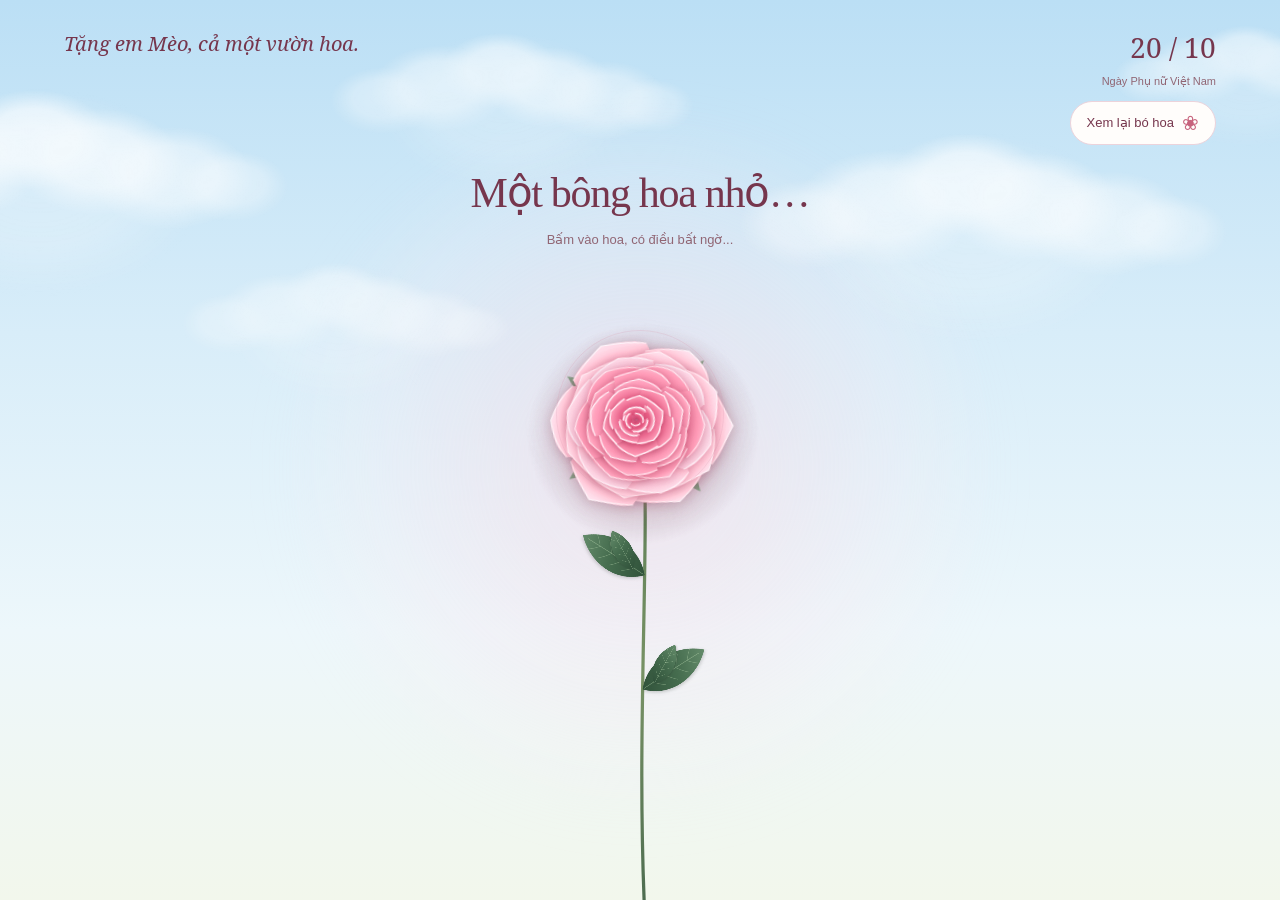
==== garden.html @ d2b1cdf8 "first commit" ====
<!DOCTYPE html>
<html lang="vi">

<head>
  <meta charset="UTF-8">
  <meta name="viewport" content="width=device-width, initial-scale=1.0">
  <meta name="theme-color" content="#bbdff5">
  <meta name="description" content="Chạm một bông hoa, đánh thức cả khu vườn và nhận một lời chúc dịu dàng ngày 20/10.">
  <title>Gửi tặng em Mèo · 20/10</title>
  <link rel="preload" href="./assets/fonts/noto-serif-regular.woff2" as="font" type="font/woff2" crossorigin>
  <link rel="preload" href="./assets/fonts/noto-sans-regular.woff2" as="font" type="font/woff2" crossorigin>
  <style>
    @font-face {
      font-family: "Noto Serif";
      src: url("./assets/fonts/noto-serif-regular.woff2") format("woff2");
      font-style: normal;
      font-weight: 400;
      font-display: swap;
    }

    @font-face {
      font-family: "Noto Serif";
      src: url("./assets/fonts/noto-serif-italic.woff2") format("woff2");
      font-style: italic;
      font-weight: 400;
      font-display: swap;
    }

    @font-face {
      font-family: "Noto Sans";
      src: url("./assets/fonts/noto-sans-regular.woff2") format("woff2");
      font-style: normal;
      font-weight: 400;
      font-display: swap;
    }

    :root {
      color-scheme: light;
      --sky: #bbdff5;
      --ink: #703a50;
      --muted: #936779;
      --rose: #c66388;
      --leaf: #6c8b71;
      --paper: #fffdfc;
      --font-letter: "Noto Serif", serif;
      font-family: "Noto Sans", sans-serif;
      color: var(--ink);
      font-synthesis: none;
    }

    * {
      box-sizing: border-box;
    }

    [hidden] {
      display: none !important;
    }

    html,
    body {
      margin: 0;
      min-width: 280px;
      min-height: 100%;
    }

    body {
      background: var(--sky);
      -webkit-tap-highlight-color: transparent;
    }

    button {
      font: inherit;
      color: inherit;
      cursor: pointer;
      touch-action: manipulation;
    }

    button:focus-visible,
    input:focus-visible,
    textarea:focus-visible {
      outline: 2px solid var(--ink);
      outline-offset: 4px;
    }

    .garden {
      position: relative;
      min-height: 560px;
      height: 100svh;
      overflow: hidden;
      isolation: isolate;
      background: linear-gradient(180deg, #bbdff5 0%, #d8edf9 37%, #edf7fb 70%, #f2f7ec 100%);
    }

    .garden::after {
      content: "";
      position: absolute;
      inset: 0;
      z-index: -2;
      pointer-events: none;
      background: radial-gradient(ellipse at 50% 110%, #d7e8caaa, transparent 58%);
      opacity: 0;
      transition: opacity 4s;
    }

    .garden.is-growing::after {
      opacity: 1;
    }

    .page-header {
      position: absolute;
      top: max(28px, env(safe-area-inset-top));
      left: clamp(24px, 5vw, 76px);
      right: clamp(24px, 5vw, 76px);
      display: flex;
      align-items: start;
      justify-content: space-between;
      gap: 24px;
      /* pointer-events: none; */
    }

    .dedication {
      margin: 0;
      font: italic 20px/1.6 var(--font-letter);
    }

    .date {
      margin: 0;
      text-align: right;
      font-size: 11px;
      line-height: 1.7;
      color: var(--muted);
    }

    .date span {
      display: block;
      font: 28px/1.4 var(--font-letter);
      color: var(--ink);
      margin-bottom: 5px;
    }

    #flowers {
      position: absolute;
      inset: 0;
      z-index: -1;
      width: 100%;
      height: 100%;
    }

    .flower-button {
      position: absolute;
      left: 50%;
      top: 46%;
      transform: translate(-50%, -50%);
      width: 184px;
      height: 184px;
      border: 0;
      border-radius: 50%;
      background: transparent;
    }

    .flower-button::after {
      content: "";
      position: absolute;
      inset: 8px;
      border: 1px solid #d69ab23b;
      border-radius: 50%;
      transition: transform .5s, border-color .5s;
    }

    .flower-button:hover::after {
      transform: scale(1.13);
      border-color: #c6638888;
    }

    .intro {
      position: absolute;
      left: 24px;
      right: 24px;
      top: 19%;
      text-align: center;
      transition: opacity .65s, transform .65s;
      pointer-events: none;
    }

    h1 {
      margin: 0;
      font: 400 clamp(25px, 3vw, 35px)/1.5 var(--font-letter);
    }

    .intro p {
      margin: 13px 0 0;
      font-size: 13px;
      line-height: 1.7;
      color: var(--muted);
    }

    .is-growing .intro {
      opacity: 0;
      transform: translateY(12px);
    }

    .progress {
      position: absolute;
      bottom: 36px;
      left: 20px;
      right: 20px;
      margin: 0;
      text-align: center;
      font: italic 17px/1.7 var(--font-letter);
      opacity: 0;
      transition: opacity .6s;
      pointer-events: none;
      text-shadow: 0 1px 12px #fff, 0 1px 8px #fff;
    }

    .is-growing:not(.is-ready) .progress {
      opacity: 1;
    }

    .garden-actions {
      position: absolute;
      bottom: max(24px, env(safe-area-inset-bottom));
      left: 0;
      right: 0;
      display: flex;
      justify-content: center;
      flex-wrap: wrap;
      gap: 12px;
      padding: 0 16px;
    }

    .garden-actions button {
      border: 1px solid #dcb9c8;
      background: #fffdfcf2;
      border-radius: 30px;
      padding: 12px 20px;
      font-size: 12px;
      box-shadow: 0 3px 16px #76364d0c;
    }

    .garden-actions button:hover {
      background: #fae7ef;
    }

    dialog {
      width: min(480px, calc(100% - 36px));
      max-height: calc(100svh - 36px);
      padding: 0;
      border: 0;
      overflow: auto;
      background: var(--paper);
      color: var(--ink);
      box-shadow: 0 24px 100px #69394d24, 0 2px 10px #69394d12;
      scrollbar-width: none;
      -ms-overflow-style: none;
    }

    dialog::-webkit-scrollbar {
      display: none;
    }

    dialog::backdrop {
      background: #eaf5fc3d;
      backdrop-filter: blur(3px);
    }

    dialog[open] {
      animation: unfold 1s cubic-bezier(.2, .8, .2, 1) both;
    }

    .letter {
      position: relative;
      padding: 38px 42px 28px;
      text-align: center;
    }

    .letter::before {
      content: "";
      position: absolute;
      inset: 10px;
      border: 1px solid #eed6e1;
      pointer-events: none;
    }

    .close-card {
      position: absolute;
      top: 15px;
      right: 16px;
      width: 34px;
      height: 34px;
      border: 0;
      background: transparent;
      font-size: 25px;
    }

    .letter-date {
      margin: 2px 0 20px;
      font: 24px/1.4 var(--font-letter);
      color: var(--rose);
    }

    .letter-date span {
      display: inline-block;
      width: 1px;
      height: 27px;
      background: #d9aec1;
      transform: rotate(24deg);
      margin: 0 15px -5px;
    }

    .letter-sprig {
      display: block;
      margin: 0 auto 17px;
      width: 75px;
      height: 55px;
    }

    .recipient {
      font: italic 17px/1.7 var(--font-letter);
      margin: 0 0 13px;
    }

    h2 {
      font: 400 clamp(26px, 5vw, 32px)/1.5 var(--font-letter);
      margin: 0 0 24px;
      text-wrap: balance;
    }

    .message {
      font-size: 14px;
      line-height: 1.95;
      margin: 0 0 15px;
      text-wrap: pretty;
    }

    .signature {
      margin: 24px 0;
      font: italic 17px/1.8 var(--font-letter);
    }

    .recipient,
    h2,
    .message,
    .signature {
      overflow-wrap: anywhere;
    }

    h2,
    .message,
    .signature {
      white-space: pre-wrap;
    }

    .letter-actions {
      display: flex;
      flex-wrap: wrap;
      justify-content: center;
      gap: 12px 20px;
    }

    .view-garden {
      position: relative;
      border: 0;
      border-bottom: 1px solid #cba1b2;
      padding: 7px 2px;
      background: transparent;
      font-size: 12px;
    }

    .card-editor {
      text-align: left;
    }

    .card-editor h2 {
      text-align: center;
      margin-bottom: 20px;
      font-size: 25px;
    }

    .card-editor label {
      display: block;
      margin: 16px 0 7px;
      font-size: 13px;
    }

    .card-editor input,
    .card-editor textarea {
      display: block;
      width: 100%;
      min-width: 0;
      padding: 10px 12px;
      border: 1px solid #dcb9c8;
      border-radius: 4px;
      background: #fff9fb;
      color: var(--ink);
      font: 16px/1.6 "Noto Sans", sans-serif;
    }

    .card-editor textarea {
      resize: vertical;
    }

    .editor-hint,
    .card-status {
      color: var(--muted);
      font-size: 12px;
      line-height: 1.7;
    }

    .card-status {
      margin: 0;
    }

    .card-status:not(:empty) {
      margin-top: 16px;
    }

    .editor-actions {
      display: flex;
      align-items: center;
      flex-wrap: wrap;
      gap: 20px;
      margin-top: 20px;
    }

    .save-card {
      border: 1px solid var(--ink);
      border-radius: 24px;
      padding: 11px 18px;
      background: var(--ink);
      color: var(--paper);
      font-size: 13px;
    }

    .noscript {
      position: absolute;
      top: 30%;
      left: 20px;
      right: 20px;
      text-align: center;
      line-height: 1.8;
    }

    @keyframes unfold {
      from {
        opacity: 0;
        transform: translateY(35px) rotate(-2deg) scale(.94);
      }

      to {
        opacity: 1;
        transform: none;
      }
    }

    @media (max-width: 600px) {
      .home-link {
        display: none !important;
      }

      .dedication {
        font-size: 18px;
        max-width: 150px;
      }

      .date {
        max-width: 130px;
        font-size: 10px;
      }

      .date span {
        font-size: 25px;
      }

      .letter {
        padding: 35px 26px 25px;
      }

      .intro {
        top: 18%;
      }

      h1 {
        font-size: clamp(23px, 5.8vw, 28px);
      }
    }

    @media (max-height: 600px) and (min-width: 600px) {
      .garden {
        min-height: 360px;
      }

      .intro {
        top: 38%;
        right: auto;
        width: 30%;
        text-align: left;
      }

      h1 {
        font-size: 24px;
      }

      .intro p {
        margin-top: 6px;
      }

      .page-header {
        top: 20px;
      }
    }

    @media (prefers-reduced-motion: reduce) {

      *,
      *::before,
      *::after {
        animation: none !important;
        transition: none !important;
      }
    }
  </style>
  <link rel="stylesheet" href="./style.css">
</head>

<body>
  <main class="garden" id="garden">

    <header class="page-header">
      <p class="dedication">Tặng em Mèo, cả một vườn hoa.</p>
      <div>

        <p class="date"><span>20 / 10</span>Ngày Phụ nữ Việt Nam</p>
        <a class="home-link" href="./index.html">Xem lại bó hoa <span aria-hidden="true">❀</span></a>
      </div>
    </header>

    <canvas id="flowers" aria-hidden="true"></canvas>
    <button class="flower-button" id="bloom" type="button" aria-label="Chạm để cả vườn hoa nở"
      aria-describedby="introHint"></button>
    <div class="intro" id="intro">
      <h1>Một bông hoa nhỏ…</h1>
      <p id="introHint">Bấm vào hoa, có điều bất ngờ...</p>
    </div>
    <p class="progress" id="status" role="status" aria-live="polite" aria-atomic="true"></p>
    <nav class="garden-actions" id="actions" aria-label="Vườn hoa và thiệp" hidden>
      <button id="readCard" type="button" aria-haspopup="dialog" aria-controls="wishCard">Đọc lại thiệp</button>
      <button id="replay" type="button">Cho hoa nở lại</button>
      <button id="backToIndex" type="button" onclick="window.location.href='./index.html'">Xem lại bó hoa</button>
    </nav>
    <dialog id="wishCard" aria-labelledby="cardTitle">
      <article class="letter">
        <button class="close-card" id="closeCard" type="button" aria-label="Đóng thiệp">×</button>
        <p class="letter-date">20<span aria-hidden="true"></span>10</p>
        <svg class="letter-sprig" viewBox="0 0 90 64" fill="none" aria-hidden="true">
          <path d="M45 59 Q41 40 46 21 M44 49 Q25 47 23 35 Q39 33 44 49 M44 40 Q60 39 65 28 Q51 28 44 40"
            stroke="#78947a" stroke-width="1.2" fill="#dfe9d9" />
          <g fill="#ecc1d2" stroke="#c9789a" stroke-width=".6">
            <ellipse cx="39" cy="17" rx="8" ry="12" transform="rotate(-40 39 17)" />
            <ellipse cx="52" cy="17" rx="8" ry="12" transform="rotate(40 52 17)" />
            <ellipse cx="45" cy="15" rx="8" ry="12" />
            <path d="M30 19 Q44 17 45 30 Q33 32 30 19 M60 19 Q46 17 45 30 Q58 32 60 19" />
          </g>
        </svg>
        <div id="cardReading">
          <p class="recipient">Gửi <span id="cardRecipient">em Mèo</span>,</p>
          <h2 id="cardTitle">Chúc Diễm Trân<br>một ngày thật tuyệt vời.</h2>
          <div id="cardMessage">
            <p class="message">Chúc em Mèo luôn hạnh phúc, được yêu thương chân thành và đón nhận thật nhiều điều tốt đẹp.</p>
            <p class="message">Cảm ơn vì đã xuất hiện,<br>và đã làm cho cuộc sống của tui trở nên đặc biệt.</p>
          </div>
          <p class="signature" id="cardSignature">Quý bạn rất nhiều ♡</p>
          <!-- <p class="signature" id="cardSignature">♡</p> -->
          <p class="recipient"><span style="font-size: 0.7em;">from </span>N<span id="cardRecipient">TT</span><span
              style="font-size: 0.7em;"> with love</span></p>
          <div class="letter-actions">
            <button class="view-garden" id="viewGarden" type="button">Ngắm vườn hoa</button>
            <button hidden class="view-garden" id="editCard" type="button">Viết lời chúc riêng</button>
          </div>
        </div>
        <form class="card-editor" id="cardEditor" hidden>
          <h2 id="editorTitle">Viết chút yêu thương</h2>
          <label for="recipientInput">Gửi đến</label>
          <input id="recipientInput" name="recipient" maxlength="60" required autocomplete="off">
          <label for="titleInput">Tiêu đề thiệp</label>
          <textarea id="titleInput" name="title" rows="2" maxlength="160" required></textarea>
          <label for="messageInput">Lời chúc 20/10</label>
          <textarea id="messageInput" name="message" rows="7" maxlength="3000" required></textarea>
          <label for="signatureInput">Chữ ký</label>
          <input id="signatureInput" name="signature" maxlength="120" required autocomplete="off">
          <p class="editor-hint">Lời chúc được lưu trên trình duyệt này. Cách một dòng để bắt đầu đoạn mới.</p>
          <div class="editor-actions">
            <button class="save-card" type="submit">Lưu lời chúc</button>
            <button class="view-garden" id="cancelEdit" type="button">Hủy</button>
          </div>
        </form>
        <p class="card-status" id="cardStatus" role="status" aria-live="polite"></p>
      </article>
    </dialog>
    <noscript>
      <p class="noscript">Bật JavaScript để chạm vào hoa và mở thiệp nhé.<br>Chúc bạn ngày 20/10 bình an, rạng rỡ và
        tràn đầy yêu thương!</p>
    </noscript>
  </main>
  <script src="./garden-botany.js"></script>
  <script src="./garden-card.js"></script>
  <script>
    (() => {
      'use strict';
      const garden = document.getElementById('garden');
      const canvas = document.getElementById('flowers');
      const ctx = canvas.getContext('2d');
      const bloomButton = document.getElementById('bloom');
      const card = document.getElementById('wishCard');
      const actions = document.getElementById('actions');
      const status = document.getElementById('status');
      const motion = matchMedia('(prefers-reduced-motion: reduce)');
      const TAU = Math.PI * 2;
      const clamp = n => Math.max(0, Math.min(1, n));
      const ease = n => 1 - Math.pow(1 - clamp(n), 3);
      let seed = 2010;
      const random = () => { seed = seed * 16807 % 2147483647; return (seed - 1) / 2147483646; };
      const { createRealisticRoseSprite, createRoseBudSprite, drawBotanicalLeaf } = window.GardenBotany;
      const paletteKeys = ['sweetBlush', 'pastelPink', 'creamPeach', 'pearlVintage', 'berryRomance', 'paleGreen', 'skyBlue', 'pearlWhite'];
      // Bake the soft focus and bloom into the sprites once, keeping the live scene light.
      function softenPetals(source, logicalSize, radius) {
        const image = document.createElement('canvas');
        image.width = source.width; image.height = source.height;
        const c = image.getContext('2d');
        const pixelRatio = source.width / logicalSize;
        c.globalAlpha = .3;
        c.filter = `blur(${radius * .13 * pixelRatio}px) brightness(1.35)`;
        c.drawImage(source, 0, 0);
        c.globalAlpha = 1;
        c.filter = `blur(${radius * .009 * pixelRatio}px) brightness(1.06)`;
        c.drawImage(source, 0, 0);
        return image;
      }
      // Use the same layered roses as index.html, cached at the sizes used in this scene.
      // Fully open flowers need only one draw instead of repainting every petal each frame.
      function prepareRose(config) {
        const rose = createRealisticRoseSprite(config);
        rose.whorlCanvases = rose.whorlCanvases.map(layer => softenPetals(layer, rose.logicalSize, rose.radius));
        const openCanvas = document.createElement('canvas');
        openCanvas.width = rose.baseCanvas.width;
        openCanvas.height = rose.baseCanvas.height;
        const c = openCanvas.getContext('2d');
        c.drawImage(rose.baseCanvas, 0, 0);
        rose.whorlCanvases.forEach(layer => c.drawImage(layer, 0, 0));
        return { ...rose, openCanvas };
      }
      const sprites = paletteKeys.flatMap((paletteKey, i) => ['garden', 'classic', 'peony'].map((variety, j) => prepareRose({
        radius: 46, paletteKey, variety, seed: 2010 + i * 107 + j * 41,
        tiltX: (j - 1) * .65, tiltY: -.2 + (i % 5) * .08, hasDewdrop: j === 0
      })));
      const heroSprite = prepareRose({ radius: 86, paletteKey: 'sweetBlush', variety: 'garden', tiltX: -.22, tiltY: -.3, seed: 2010, hasDewdrop: true });
      const budSprites = paletteKeys.map(paletteKey => {
        const bud = createRoseBudSprite({ paletteKey });
        return { ...bud, canvas: softenPetals(bud.canvas, bud.logicalSize, bud.radius) };
      });
      const leafCanvas = document.createElement('canvas');
      leafCanvas.width = 300; leafCanvas.height = 200;
      const leafContext = leafCanvas.getContext('2d');
      leafContext.scale(2, 2);
      drawBotanicalLeaf(leafContext, 20, 50, 0, 100, 31);
      // Soft cloud puffs are painted once, then drift behind the flowers.
      const cloudCanvas = document.createElement('canvas');
      cloudCanvas.width = 720; cloudCanvas.height = 360;
      const cloudContext = cloudCanvas.getContext('2d');
      const cloudPuffs = [
        [125, 164, 92, .52], [225, 143, 119, .67], [333, 112, 104, .81],
        [420, 141, 111, .75], [519, 163, 108, .61], [600, 174, 75, .43],
        [340, 183, 219, .3]
      ];
      cloudPuffs.forEach(([x, y, radius, opacity]) => {
        cloudContext.save(); cloudContext.translate(x, y); cloudContext.scale(1, .64);
        const puff = cloudContext.createRadialGradient(0, -radius * .12, radius * .16, 0, 0, radius);
        puff.addColorStop(0, `rgba(255,255,255,${opacity})`);
        puff.addColorStop(.48, `rgba(255,255,255,${opacity * .87})`);
        puff.addColorStop(.8, `rgba(255,255,255,${opacity * .3})`);
        puff.addColorStop(1, 'rgba(255,255,255,0)');
        cloudContext.fillStyle = puff; cloudContext.beginPath(); cloudContext.arc(0, 0, radius, 0, TAU); cloudContext.fill();
        cloudContext.restore();
      });
      const clouds = [
        { x: .04, y: .17, size: .42, opacity: .82, speed: 2.7 },
        { x: .4, y: .09, size: .32, opacity: .67, speed: 3.8 },
        { x: .77, y: .22, size: .43, opacity: .78, speed: 2.2 },
        { x: .27, y: .34, size: .29, opacity: .52, speed: 4.1 },
        { x: .98, y: .07, size: .25, opacity: .59, speed: 3.1 }
      ];
      const whorlDelays = [0, .12, .24, .34];
      const closedScales = [.44, .36, .28, .38];
      const twistAngles = [.52, -.78, 1.05, -1.35];
      const flowers = [];
      // Distant flowers are smaller and paler; foreground flowers grow taller and fuller.
      for (let row = 0; row < 5; row++) {
        const count = 24 + row * 2;
        for (let i = 0; i < count; i++) {
          const x = (i + random()) / count;
          flowers.push({
            x, y: .49 + row * .092 + (random() - .5) * .22, depth: row,
            radius: 17 + row * 5 + random() * 15,
            stem: .18 + random() * .22,
            bend: (random() - .5) * 65,
            phase: random() * TAU, rotation: (random() - .5) * .9,
            sprite: Math.floor(random() * sprites.length),
            delay: .3 + Math.abs(x - .5) * 4.2 + row * .36 + random() * .9,
            alpha: .6 + row * .1, tilt: .8 + random() * .2,
            offsetX: 0, offsetY: 0, hover: 0
          });
        }
      }
      // Keep some flowers as closed buds, scattered through all five depth layers.
      for (let i = 0; i < 20; i++) {
        const row = Math.floor(i / 4);
        flowers.push({
          x: (i % 4 + .25 + random() * .5) / 4,
          y: .45 + row * .087 + (random() - .5) * .065,
          depth: row, radius: 13 + row * 2.5 + random() * 4,
          stem: .2 + random() * .15, bend: (random() - .5) * 45,
          phase: random() * TAU, rotation: (random() - .5) * .5,
          bud: true, sprite: i * 3 % budSprites.length,
          delay: .6 + random() * 2.4 + row * .4,
          alpha: .75 + row * .06, tilt: 1,
          offsetX: 0, offsetY: 0, hover: 0
        });
      }
      flowers.sort((a, b) => a.depth - b.depth);
      const petals = Array.from({ length: 18 }, () => ({ x: random(), y: random(), phase: random() * TAU, size: 3 + random() * 4, speed: 9 + random() * 12 }));
      const hero = { x: .5, y: .46, radius: 76, stem: .25, bend: 5, phase: 0, rotation: -.15, tilt: .95, offsetX: 0, offsetY: 0, hover: 0 };
      const pointer = { x: -1000, y: -1000 };
      let width = 0, height = 0, scale = 1, frame = 0, lastFrame = 0;
      let sceneTime = 0;
      let state = 'idle', started = 0, pausedAt = 0;

      function leaf(x, y, direction, size, flutter) {
        ctx.save(); ctx.translate(x, y); ctx.scale(direction, 1); ctx.rotate(-.58 + flutter);
        ctx.drawImage(leafCanvas, -size * .2, -size * .5, size * 1.5, size);
        ctx.restore();
      }

      function drawFlower(f, growth, time, smoothing, isHero = false) {
        if (growth <= 0) return;
        const p = ease(growth);
        const x = f.x * width;
        const targetY = f.y * height;
        const root = Math.max(height * 1.04, targetY + f.stem * height);
        const y = root - (root - targetY) * p;
        // A traveling breeze bends taller stems more, with a small individual flutter.
        const wind = motion.matches ? 0 : Math.sin(time * .00125 + f.x * 4.5) * .72 + Math.sin(time * .002 + f.phase) * .28;
        const lean = wind * (isHero ? .06 : .048);
        const sway = Math.sin(lean) * (root - y) * p;
        const r = f.radius * scale;
        const dx = x - pointer.x, dy = y - pointer.y;
        const distance = Math.hypot(dx, dy);
        const proximity = !motion.matches && !card.open ? clamp(1 - distance / (r * 2.3)) : 0;
        f.offsetX += ((dx / (distance || 1)) * proximity * r * .13 - f.offsetX) * smoothing;
        f.offsetY += ((dy / (distance || 1)) * proximity * r * .08 - f.offsetY) * smoothing;
        f.hover += (proximity - f.hover) * smoothing;
        const headX = x + sway + f.offsetX;
        const headY = y + (1 - Math.cos(lean)) * (root - y) + f.offsetY;
        const baseX = x + f.bend * scale;
        const controlX1 = x - f.bend * scale + sway * .15;
        const controlY1 = root - (root - headY) * .4;
        const controlX2 = headX + 8 * scale + sway * .12;
        const controlY2 = headY + (root - headY) * .22;
        ctx.save(); ctx.globalAlpha = isHero ? 1 : Math.min(1, f.alpha) * clamp(growth * 3);
        const stemColor = ctx.createLinearGradient(baseX - 2, root, headX + 2, headY);
        stemColor.addColorStop(0, '#46664c'); stemColor.addColorStop(.5, '#789265'); stemColor.addColorStop(1, '#587b53');
        ctx.strokeStyle = stemColor;
        ctx.lineWidth = isHero ? 2.8 * scale : Math.max(1, r * .05);
        ctx.lineCap = 'round';
        ctx.beginPath(); ctx.moveTo(baseX, root);
        ctx.bezierCurveTo(controlX1, controlY1, controlX2, controlY2, headX, headY);
        ctx.stroke();
        if (growth > .15) {
          // Attach each leaf to the actual curved stem so the whole plant moves together.
          (isHero ? [.42, .64] : [.38, .64]).forEach((t, i) => {
            const u = 1 - t;
            const lx = u ** 3 * baseX + 3 * u * u * t * controlX1 + 3 * u * t * t * controlX2 + t ** 3 * headX;
            const ly = u ** 3 * root + 3 * u * u * t * controlY1 + 3 * u * t * t * controlY2 + t ** 3 * headY;
            const length = r * (isHero ? .85 : .95) * p;
            leaf(lx, ly, i ? -1 : 1, length, wind * .085);
            if (isHero) leaf(lx + (i ? -10 : 10) * scale, ly - 5 * scale, i ? -1 : 1, length * .6, -.5 + wind * .09);
          });
        }
        ctx.translate(headX, headY);
        ctx.rotate(f.rotation + wind * .095 + f.offsetX * .003);
        const breath = motion.matches ? 1 : 1 + Math.sin(time * .0014 + f.phase) * .008;
        ctx.scale(breath * (1 + f.hover * .04), f.tilt * breath * (1 + f.hover * .04));
        if (f.bud) {
          const bud = budSprites[f.sprite];
          const size = bud.logicalSize * r / bud.radius;
          ctx.scale(.4 + p * .6, .4 + p * .6);
          ctx.drawImage(bud.canvas, -size / 2, -size / 2, size, size);
          ctx.restore();
          return;
        }
        const rose = isHero ? heroSprite : sprites[f.sprite];
        const size = rose.logicalSize * r / rose.radius;
        if (growth >= 1) {
          ctx.drawImage(rose.openCanvas, -size / 2, -size / 2, size, size);
        } else {
          ctx.save(); ctx.scale(.5 + p * .5, .5 + p * .5);
          ctx.drawImage(rose.baseCanvas, -size / 2, -size / 2, size, size); ctx.restore();
          rose.whorlCanvases.forEach((layer, i) => {
            const open = ease((growth - whorlDelays[i]) / (1 - whorlDelays[i]));
            const unfurl = closedScales[i] + (1 - closedScales[i]) * open;
            ctx.save(); ctx.rotate((1 - open) * twistAngles[i]);
            ctx.scale(unfurl, unfurl * (.78 + open * .22));
            ctx.drawImage(layer, -size / 2, -size / 2, size, size); ctx.restore();
          });
        }
        ctx.restore();
      }

      function drawPetals(elapsed, time) {
        ctx.save();
        petals.forEach(petal => {
          const x = ((petal.x * width + time * .009 + Math.sin(time * .0006 + petal.phase) * 35) % (width + 60)) - 30;
          const y = ((petal.y * height + time * petal.speed * .001) % (height + 60)) - 30;
          ctx.save(); ctx.globalAlpha = Math.min(elapsed / 3, 1) * .55;
          ctx.translate(x, y); ctx.rotate(petal.phase + time * .0007);
          ctx.scale(.55 + Math.abs(Math.sin(time * .001 + petal.phase)) * .45, 1);
          const color = ctx.createLinearGradient(0, -petal.size, 0, petal.size);
          color.addColorStop(0, '#fff3f7'); color.addColorStop(1, '#d887a6'); ctx.fillStyle = color;
          ctx.beginPath(); ctx.moveTo(0, -petal.size);
          ctx.bezierCurveTo(petal.size * 1.3, -petal.size, petal.size * .8, petal.size * .8, 0, petal.size);
          ctx.bezierCurveTo(-petal.size, petal.size * .2, -petal.size * .6, -petal.size * .9, 0, -petal.size);
          ctx.fill(); ctx.restore();
        });
        ctx.restore();
      }

      function drawClouds(time) {
        ctx.save();
        clouds.forEach(cloud => {
          const cloudWidth = Math.max(240, width * cloud.size);
          const travel = width + cloudWidth * 2;
          const x = ((cloud.x * width + time * cloud.speed * .001 + cloudWidth) % travel) - cloudWidth;
          const y = height * cloud.y;
          ctx.globalAlpha = cloud.opacity;
          ctx.drawImage(cloudCanvas, x - cloudWidth * .5, y - cloudWidth * .18, cloudWidth, cloudWidth * cloudCanvas.height / cloudCanvas.width);
        });
        ctx.restore();
      }

      function openCard() {
        if (!card.open) card.showModal();
      }
      function finish() {
        state = 'ready'; garden.classList.add('is-ready'); actions.hidden = false;
        status.textContent = 'Cả vườn hoa đã nở. Một tấm thiệp dành tặng bạn.';
        openCard();
      }
      function draw(time) {
        frame = 0;
        const delta = lastFrame ? Math.min(50, time - lastFrame) : 16.67;
        lastFrame = time;
        if (!motion.matches) sceneTime += delta;
        const smoothing = motion.matches ? 1 : 1 - Math.exp(-delta / 140);
        ctx.clearRect(0, 0, width, height);
        drawClouds(sceneTime);
        const elapsed = state === 'idle' ? 0 : (time - started) / 1000;
        const instant = motion.matches && state !== 'idle';
        if (state !== 'idle') {
          flowers.forEach(f => drawFlower(f, state === 'ready' || instant ? 1 : clamp((elapsed - f.delay) / 1.9), sceneTime, smoothing));
        }
        drawFlower(hero, state === 'idle' ? .72 : state === 'ready' || instant ? 1 : .72 + .28 * clamp(elapsed / 1.8), sceneTime, smoothing, true);
        if (state !== 'idle' && !motion.matches) drawPetals(elapsed, sceneTime);
        if (state === 'growing' && (instant || elapsed >= 6.8)) finish();
        if (!motion.matches && !document.hidden) frame = requestAnimationFrame(draw);
      }
      function render() {
        cancelAnimationFrame(frame);
        if (!document.hidden) frame = requestAnimationFrame(draw);
      }
      garden.addEventListener('pointermove', event => {
        if (event.pointerType !== 'mouse' || motion.matches) return;
        const rect = garden.getBoundingClientRect();
        pointer.x = event.clientX - rect.left; pointer.y = event.clientY - rect.top;
      });
      garden.addEventListener('pointerleave', () => { pointer.x = pointer.y = -1000; });
      function resize() {
        const rect = garden.getBoundingClientRect();
        width = rect.width; height = rect.height;
        scale = Math.min(1.22, Math.max(.68, width / 1100));
        const dpr = Math.min(devicePixelRatio || 1, 2);
        canvas.width = Math.round(width * dpr); canvas.height = Math.round(height * dpr);
        ctx.setTransform(dpr, 0, 0, dpr, 0, 0); render();
      }
      function start() {
        if (state !== 'idle') return;
        state = 'growing'; started = performance.now();
        garden.classList.add('is-growing'); bloomButton.hidden = true;
        document.getElementById('intro').setAttribute('aria-hidden', 'true');
        status.textContent = 'Từ một bông hoa, cả khu vườn đang thức giấc…'; render();
      }
      function closeCard() { card.close(); }
      bloomButton.addEventListener('click', start);
      document.getElementById('readCard').addEventListener('click', openCard);
      document.getElementById('closeCard').addEventListener('click', closeCard);
      document.getElementById('viewGarden').addEventListener('click', closeCard);
      card.addEventListener('close', () => document.getElementById('readCard').focus({ preventScroll: true }));
      document.getElementById('replay').addEventListener('click', () => {
        state = 'idle'; garden.classList.remove('is-growing', 'is-ready');
        actions.hidden = true; bloomButton.hidden = false; status.textContent = '';
        document.getElementById('intro').removeAttribute('aria-hidden');
        bloomButton.focus({ preventScroll: true }); render();
      });
      document.addEventListener('visibilitychange', () => {
        if (document.hidden) { pausedAt = performance.now(); cancelAnimationFrame(frame); frame = 0; lastFrame = 0; }
        else { if (pausedAt && state === 'growing') started += performance.now() - pausedAt; pausedAt = 0; render(); }
      });
      motion.addEventListener('change', render);
      new ResizeObserver(resize).observe(garden);
      resize();
    })();
  </script>
</body>

</html>
---- style.css ----
:root {
  --paper: #fffdfb;
  --blush: #fff8fa;
  --rose: #c7637d;
  --ink: #76364d;
  --muted: #916674;
  --line: #ecd3db;
  --bouquet-size: clamp(210px, calc(100dvh - 300px), 560px);
  color: var(--ink);
  font-family: "Segoe UI", Arial, sans-serif;
  font-synthesis: none;
}
* { box-sizing: border-box; }
[hidden] { display: none !important; }
html, body { margin: 0; min-width: 320px; min-height: 100%; }
body {
  background: radial-gradient(ellipse at 50% 46%, #fffdfd 0%, #fff9fa 47%, #fcecf1 100%);
  -webkit-tap-highlight-color: transparent;
}
button, input, textarea { font: inherit; }
button { color: inherit; cursor: pointer; touch-action: manipulation; }
button:focus-visible, a:focus-visible, [tabindex]:focus-visible, input:focus-visible, textarea:focus-visible {
  outline: 2px solid var(--ink); outline-offset: 5px;
}
main {
  min-height: 100vh; min-height: 100dvh;
  display: grid; align-content: center;
  position: relative; isolation: isolate;
  padding: max(72px, calc(env(safe-area-inset-top) + 64px)) clamp(16px, 3vw, 48px) max(16px, env(safe-area-inset-bottom));
}
.garden-link {
  position: absolute; top: max(14px, env(safe-area-inset-top));
  right: max(16px, env(safe-area-inset-right)); z-index: 4;
  display: inline-flex; align-items: center; gap: 8px;
  min-height: 44px; padding: 10px 16px; border: 1px solid var(--line); border-radius: 24px;
  background: var(--paper); color: var(--ink); font-size: 13px; text-decoration: none;
}
.garden-link:hover { background: #fae7ef; }
.garden-link span { color: var(--rose); font-size: 20px; line-height: 1; }
.gift-layout {
  width: min(100%, 1040px); margin-inline: auto;
  display: grid; grid-template-columns: minmax(0, 1fr); align-items: start;
  gap: 32px clamp(28px, 4vw, 60px);
}
.home-link {
  top: max(14px, env(safe-area-inset-top));
  right: max(16px, env(safe-area-inset-right)); z-index: 4;
  display: inline-flex; align-items: center; gap: 8px;
  min-height: 44px; padding: 10px 16px; border: 1px solid var(--line); border-radius: 24px;
  background: var(--paper); color: var(--ink); font-size: 13px; text-decoration: none;
  margin-top: 10px;
}
.home-link:hover { background: #fae7ef; }
.home-link span { color: var(--rose); font-size: 20px; line-height: 1; }
.gift-layout {
  width: min(100%, 1040px); margin-inline: auto;
  display: grid; grid-template-columns: minmax(0, 1fr); align-items: start;
  gap: 32px clamp(28px, 4vw, 60px);
}
.scene-column { min-width: 0; display: flex; flex-direction: column; align-items: center; }
.gift-visuals {
  width: 100%; margin: 4px auto 0; display: grid; place-items: center;
}
.portrait-card {
  position: relative; min-width: 0; width: 100%; max-width: 275px;
  justify-self: center; margin: 0; padding: 10px 10px 0;
  background: var(--paper); border: 1px solid #ecd3db99;
  box-shadow: 0 14px 40px #76364d10, 0 2px 7px #76364d08;
  transform-origin: top left;
}
.portrait-photo { overflow: hidden; aspect-ratio: 3 / 4; background: #f3e4e5; }
.portrait-photo img { display: block; width: 100%; height: 100%; object-fit: cover; object-position: center; }
.portrait-card figcaption { padding: 19px 6px 20px; text-align: center; }
.portrait-dedication { display: block; font: italic clamp(16px, 1.6vw, 21px)/1.45 "Palatino Linotype", Georgia, serif; text-wrap: pretty; }
.portrait-date { display: block; color: var(--muted); margin-top: 11px; font-size: 10px; line-height: 1.6; }
main::before {
  content: ''; position: absolute; left: 50%; top: 52%; z-index: -1;
  width: min(90vw, 700px); aspect-ratio: 1;
  transform: translate(-50%, -50%); border-radius: 50%;
  background: radial-gradient(circle, rgba(252, 210, 223, .45), rgba(254, 235, 242, .16) 57%, transparent 73%);
  filter: blur(26px); pointer-events: none;
}
.greeting { width: fit-content; max-width: 100%; margin: 0 auto 8px; transform-origin: top left; position: relative; z-index: 1; text-align: center; }
.occasion { margin: 0 0 10px; font-size: 13px; color: var(--muted); }
.occasion span { margin-left: 10px; color: var(--ink); font-weight: 600; }
h1, h2, .letter-recipient { font-family: "Palatino Linotype", "Book Antiqua", Palatino, Georgia, serif; font-weight: 400; }
h1 { margin: 0; font-size: clamp(28px, 3.4vw, 42px); line-height: 1.08; letter-spacing: -1.3px; }
.greeting-caption { font-size: 14px; color: var(--muted); margin: 10px 0 0; }
.bouquet-composition {
  position: relative; min-width: 0; margin: -12px auto -8px;
  width: min(100%, var(--bouquet-size));
  transform-origin: top left;
}
#bouquetStageWrapper {
  position: relative; width: 100%; aspect-ratio: 1; border-radius: 45%;
  cursor: pointer; touch-action: manipulation;
  animation: bouquet-entrance 1.15s cubic-bezier(.16, 1, .3, 1) both;
}
#bouquetCanvas { width: 100%; height: 100%; display: block; }
.envelope-button {
  position: absolute; right: 1px; top: 66%; width: clamp(126px, 29%, 164px);
  padding: 0; border: 0; background: transparent; text-align: center;
  transform: rotate(-7deg); animation: envelope-arrival .8s cubic-bezier(.2,.8,.2,1) both;
}
.envelope {
  position: relative; display: block; width: 106px; height: 72px; margin: 0 auto 12px;
  background: #f5d9e2; border: 1px solid #e3b5c4; border-radius: 2px 2px 5px 5px;
  box-shadow: 0 8px 18px #76364d18;
}
.envelope::before {
  content: ''; position: absolute; inset: 0; z-index: 2;
  background: linear-gradient(32deg, #f9e6ec 49%, transparent 50%) left / 51% 100% no-repeat,
              linear-gradient(-32deg, #f5dfe7 49%, transparent 50%) right / 51% 100% no-repeat;
  border-radius: inherit;
}
.envelope::after {
  content: ''; position: absolute; inset: -1px -1px 0; z-index: 3;
  background: #fcebf0; clip-path: polygon(0 0, 100% 0, 50% 61%);
  transform-origin: top; transition: transform .4s ease;
}
.envelope-letter {
  position: absolute; inset: -11px 9px 9px; padding: 12px 0 0;
  background: var(--paper); border: 1px solid var(--line);
  font-family: Georgia, serif; font-style: italic; font-size: 13px;
  transition: transform .4s ease;
}
.envelope-seal {
  position: absolute; left: calc(50% - 12px); top: 28px; z-index: 4;
  width: 24px; height: 24px; border-radius: 50%; background: #b85575;
  color: #fff6f8; font: 19px/24px Georgia, serif; box-shadow: 0 2px 3px #76364d22;
}
.envelope-caption, .envelope-action { display: block; font-size: 11px; line-height: 1.5; }
.envelope-caption { color: var(--muted); }
.envelope-action { font-size: 13px; text-decoration: underline; text-underline-offset: 4px; margin-top: 3px; }
@media (hover: hover) {
  .envelope-button:hover .envelope-letter { transform: translateY(-7px); }
  .envelope-button:hover .envelope::after { transform: rotateX(35deg); }
}
.scene-footer { transform-origin: top left; width: min(100%, 540px); margin-top: 6px; text-align: center; position: relative; z-index: 1; }
.bouquet-hint { font-size: 14px; color: var(--muted); margin: 0; }
.rose-wish { font: italic 18px/1.6 SVN-Georgia, serif; margin: 6px auto 2px; max-width: 440px; min-height: 54px; text-wrap: pretty; }
.rose-wish:empty { min-height: 0; margin: 0; }
.rose-wish.is-new { animation: wish-arrival .4s ease both; }
.text-button { border: 0; background: transparent; padding: 12px 8px; font-size: 12px; text-decoration: underline; text-underline-offset: 4px; }
.text-button span { display: inline-block; margin-left: 4px; text-decoration: none; }
#replayBloom { margin-top: 3px; }
#ambientPetalsCanvas { position: fixed; inset: 0; width: 100%; height: 100%; display: block; pointer-events: none; z-index: 2; }
.card-dialog {
  position: relative; z-index: 3; inset: auto; justify-self: center; align-self: start;
  width: min(100%, 620px); min-width: 0; max-width: none; max-height: none; margin: 0;
  padding: 0; border: 0; border-radius: 5px; color: var(--ink);
  background: var(--paper); box-shadow: 0 20px 70px #76364d14, 0 2px 8px #76364d0d;
  overflow: visible; scroll-margin-block: 24px;
}
.card-dialog[open] { animation: letter-open .45s .4s cubic-bezier(.16,1,.3,1) both; }
.letter-paper { position: relative; padding: 18px 30px 10px; background: linear-gradient(90deg, transparent 49.7%, #eedde33b 50%, transparent 50.3%), var(--paper); }
.letter-paper::before { content: ''; position: absolute; inset: 10px; border: 1px solid #ecd3db99; border-radius: 2px; pointer-events: none; }
.close-button { position: absolute; right: 15px; top: 14px; z-index: 1; width: 36px; height: 36px; background: transparent; border: 0; border-radius: 50%; font-size: 25px; font-weight: 300; }
.close-button:hover { background: #f9eaf0; }
.letter-date { display: flex; align-items: center; justify-content: center; gap: 13px; font: 28px/1.1 Georgia, serif; color: var(--rose); margin: 0 0 10px; }
.date-stem { width: 1px; height: 32px; background: var(--line); transform: rotate(25deg); }
.letter-recipient { margin: 0 0 10px; font-size: 19px; overflow-wrap: anywhere; }
#cardTitle { margin: 0; font-size: 31px; line-height: 1.2; letter-spacing: -.6px; }
.letter-flower { text-align: center; font: 29px/1 Georgia, serif; color: var(--rose); margin: 6px 0 8px; }
.letter-message { white-space: pre-wrap; overflow-wrap: anywhere; font-size: 14px; line-height: 1.65; margin: 0; }
.message-paragraph { display: block; }
.message-paragraph + .message-paragraph { margin-top: 12px; }
.letter-signoff { margin-top: 10px; text-align: right; }
.letter-signoff > p:first-child { margin: 0 0 3px; font-size: 12px; color: var(--muted); }
.letter-signature { font: italic 23px/1.4 "Palatino Linotype", Georgia, serif; margin: 0; overflow-wrap: anywhere; }
.letter-fold { height: 1px; margin: 8px -30px 2px; background: #ecd3db77; box-shadow: 0 1px 2px #76364d08; }
.letter-actions { text-align: center; }
.letter-actions .text-button { padding-block: 8px; }
.card-status { font-size: 12px; color: var(--muted); text-align: center; margin: 0; line-height: 1.6; }
.card-status:not(:empty) { padding: 8px 0; }
.editor-intro { margin: 10px 0; font-size: 12px; color: var(--muted); }
.editor-title { font-size: 27px; line-height: 1.2; margin: 0 0 26px; }
#cardEditor label { display: block; font-size: 13px; margin: 18px 0 8px; }
#cardEditor input, #cardEditor textarea { width: 100%; border: 1px solid #dcb8c5; border-radius: 5px; background: #fff9fb; color: var(--ink); padding: 11px 12px; font-size: 14px; line-height: 1.6; }
#cardEditor textarea { resize: vertical; min-height: 150px; }
.editor-hint { font-size: 11px; color: var(--muted); line-height: 1.7; margin-top: 14px; }
.editor-actions { display: flex; align-items: center; gap: 16px; margin: 20px 0 10px; }
.primary-button { border: 1px solid var(--ink); border-radius: 5px; padding: 12px 20px; font-size: 13px; background: var(--ink); color: var(--paper); }
.noscript-message { text-align: center; font-size: 14px; }
/* The album is a second chapter, revealed only after the letter is opened. */
.memory-album {
  position: relative; z-index: 3; width: min(100%, 850px); min-width: 0;
  margin: clamp(32px, 4vw, 54px) auto 8px; text-align: center; scroll-margin-top: 32px;
  opacity: 0; transform: translateY(24px);
  transition: opacity .8s ease, transform .8s cubic-bezier(.2,.8,.2,1);
}
.memory-album.is-revealed { opacity: 1; transform: none; }
.album-heading { margin-bottom: 26px; }
.album-note { color: var(--muted); font-size: 12px; line-height: 1.7; margin: 0 0 12px; }
#albumTitle { font-size: clamp(26px, 3vw, 34px); line-height: 1.25; margin: 0 0 8px; letter-spacing: -.5px; }
.album-photos { display: grid; grid-template-columns: minmax(0, 1fr); gap: 28px; padding: 18px 18px 14px; }
.album-card { grid-area: 1 / 1; width: min(100%, 230px); max-width: none; transform-origin: center; }
.album-card:nth-child(1) { z-index: 3; transform: rotate(-3deg); }
.album-card:nth-child(2) { z-index: 2; transform: translate(12px, -6px) rotate(7deg); }
.album-card:nth-child(3) { z-index: 1; transform: translate(-12px, -10px) rotate(-9deg); }
.album-card .portrait-dedication { font-size: 17px; }
.album-card figcaption { padding: 16px 4px 18px; }
.album-card .portrait-date { margin-top: 8px; }
.album-edit-hint, .album-status { max-width: 520px; margin: 0 auto 16px; color: var(--muted); font-size: 12px; line-height: 1.7; }
.album-status:empty { display: none; }
.photo-actions { display: flex; justify-content: center; flex-wrap: wrap; gap: 0 4px; padding: 0 0 8px; }
.photo-actions .text-button { min-height: 44px; padding: 10px 6px; }
.photo-actions button:disabled { opacity: .5; cursor: default; }
.album-card[aria-busy="true"] .portrait-photo { opacity: .65; }
.memory-album.is-spread .album-photos { grid-template-columns: repeat(3, minmax(0, 1fr)); }
.memory-album.is-spread .album-card { grid-area: auto; transform: rotate(var(--photo-angle)); animation: photo-unfold .65s cubic-bezier(.2,.8,.2,1) both; }
.memory-album.is-spread .album-card:nth-child(1) { --photo-angle: -4deg; }
.memory-album.is-spread .album-card:nth-child(2) { --photo-angle: 2deg; animation-delay: .13s; }
.memory-album.is-spread .album-card:nth-child(3) { --photo-angle: -2deg; animation-delay: .26s; }
.album-footnote { margin: 22px 0 0; color: var(--muted); font: italic 15px/1.7 Georgia, serif; }
@keyframes photo-unfold {
  from { opacity: 0; transform: translateY(22px) rotate(0); }
  to { opacity: 1; transform: translateY(0) rotate(var(--photo-angle)); }
}
@media (min-width: 1100px) {
  body.card-open .gift-layout { grid-template-columns: minmax(0, 1fr) minmax(400px, 470px); align-items: center; }
  body.card-open .bouquet-composition { width: min(100%, var(--bouquet-size)); }
  body.card-open .envelope-button { right: 0; width: 126px; }
  body.card-open .envelope { width: 88px; height: 60px; }
  body.card-open .envelope-seal { top: 22px; }
  body.card-open .envelope-caption { font-size: 10px; }
  body.card-open .envelope-action { font-size: 12px; }
  body.card-open .card-dialog { width: 100%; }
}
@media (min-width: 601px) and (max-width: 1099px) {
  body.card-open .bouquet-composition { width: min(100%, var(--bouquet-size)); }
}
@media (max-width: 600px) {
  .occasion { font-size: 12px; margin-bottom: 8px; }
  .greeting { margin-bottom: 6px; }
  .greeting-caption { font-size: 12px; margin-top: 8px; }
  .gift-visuals { margin-top: 2px; }
  .bouquet-composition { margin-top: 0; margin-bottom: 4px; width: min(100%, var(--bouquet-size)); }
  .envelope-button { right: 6px; top: 68%; width: 130px; }
  .envelope { width: 88px; height: 60px; margin-bottom: 9px; }
  .envelope-seal { top: 22px; }
  .envelope-caption { font-size: 10px; }
  .envelope-action { font-size: 12px; }
  .rose-wish { font-size: 16px; padding: 0 10px; }
  .letter-paper { padding: 18px 24px 10px; }
  .letter-fold { margin-left: -24px; margin-right: -24px; }
  #cardTitle { font-size: 29px; }
  .memory-album.is-spread .album-photos { grid-template-columns: minmax(0, 1fr); gap: 32px; }
}
@keyframes bouquet-entrance { from { opacity: 0; transform: translateY(18px) scale(.92); } to { opacity: 1; transform: translateY(0) scale(1); } }
@keyframes envelope-arrival { from { opacity: 0; transform: translateY(14px) rotate(-12deg); } to { opacity: 1; transform: translateY(0) rotate(-7deg); } }
@keyframes letter-open { from { opacity: 0; transform: translateY(16px); } to { opacity: 1; transform: translateY(0); } }
@keyframes wish-arrival { from { opacity: 0; transform: translateY(5px); } to { opacity: 1; transform: translateY(0); } }
@media (prefers-reduced-motion: reduce) {
  *, *::before, *::after { animation: none !important; transition: none !important; scroll-behavior: auto !important; }
}
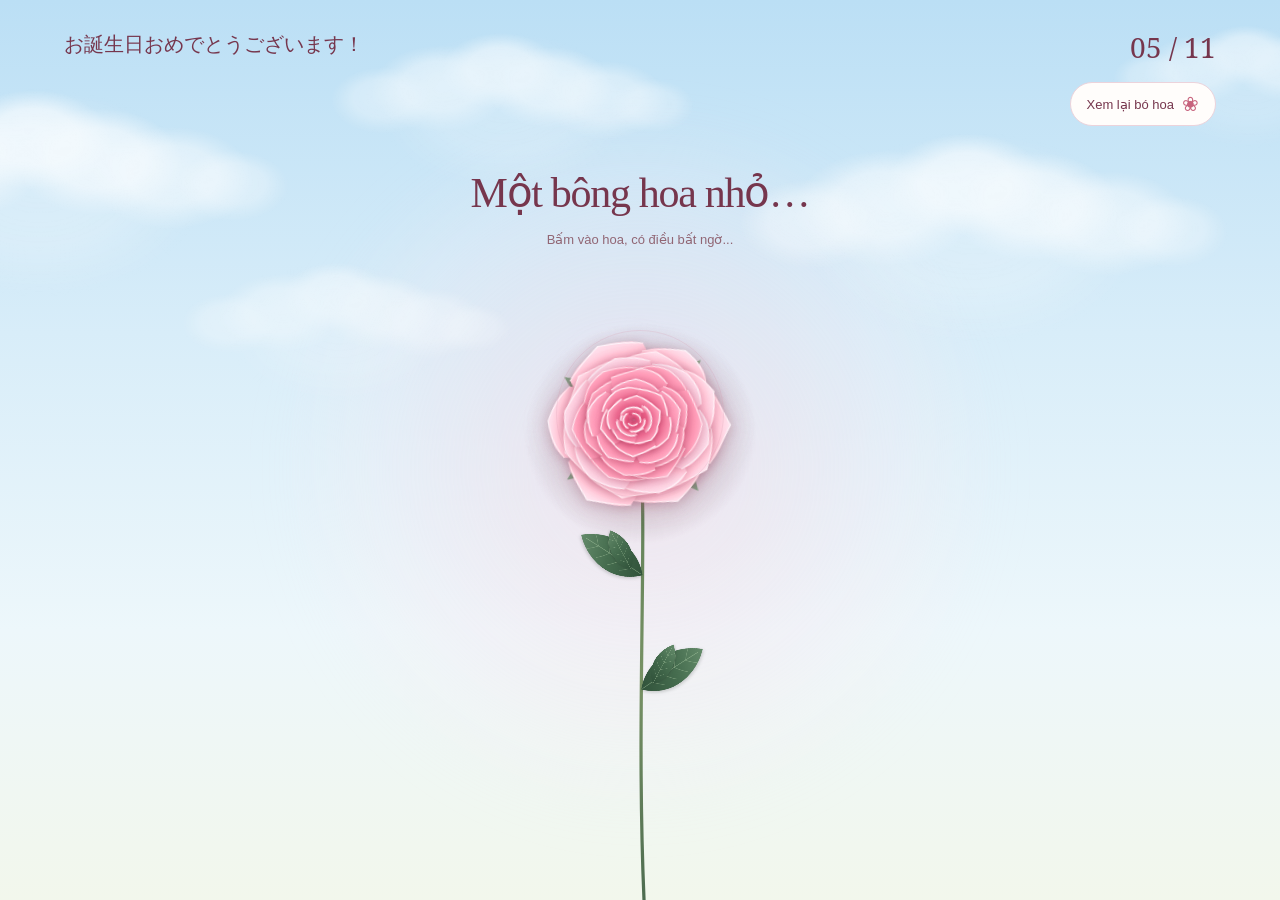
==== commit 76301434: "birthday" ====
--- a/garden.html
+++ b/garden.html
@@ -5,8 +5,8 @@
   <meta charset="UTF-8">
   <meta name="viewport" content="width=device-width, initial-scale=1.0">
   <meta name="theme-color" content="#bbdff5">
-  <meta name="description" content="Chạm một bông hoa, đánh thức cả khu vườn và nhận một lời chúc dịu dàng ngày 20/10.">
-  <title>Gửi tặng em Mèo · 20/10</title>
+  <meta name="description" content="abc">
+  <title>お誕生日おめでとう</title>
   <link rel="preload" href="./assets/fonts/noto-serif-regular.woff2" as="font" type="font/woff2" crossorigin>
   <link rel="preload" href="./assets/fonts/noto-sans-regular.woff2" as="font" type="font/woff2" crossorigin>
   <style>
@@ -527,10 +527,10 @@
   <main class="garden" id="garden">
 
     <header class="page-header">
-      <p class="dedication">Tặng em Mèo, cả một vườn hoa.</p>
+      <p class="dedication">お誕生日おめでとうございます！</p>
       <div>
 
-        <p class="date"><span>20 / 10</span>Ngày Phụ nữ Việt Nam</p>
+        <p class="date"><span>05 / 11</span></p>
         <a class="home-link" href="./index.html">Xem lại bó hoa <span aria-hidden="true">❀</span></a>
       </div>
     </header>
@@ -551,7 +551,7 @@
     <dialog id="wishCard" aria-labelledby="cardTitle">
       <article class="letter">
         <button class="close-card" id="closeCard" type="button" aria-label="Đóng thiệp">×</button>
-        <p class="letter-date">20<span aria-hidden="true"></span>10</p>
+        <p class="letter-date">05<span aria-hidden="true"></span>11</p>
         <svg class="letter-sprig" viewBox="0 0 90 64" fill="none" aria-hidden="true">
           <path d="M45 59 Q41 40 46 21 M44 49 Q25 47 23 35 Q39 33 44 49 M44 40 Q60 39 65 28 Q51 28 44 40"
             stroke="#78947a" stroke-width="1.2" fill="#dfe9d9" />
@@ -563,16 +563,14 @@
           </g>
         </svg>
         <div id="cardReading">
-          <p class="recipient">Gửi <span id="cardRecipient">em Mèo</span>,</p>
-          <h2 id="cardTitle">Chúc Diễm Trân<br>một ngày thật tuyệt vời.</h2>
+          <p class="recipient">Gửi <span id="cardRecipient">Vân Anh</span>,</p>
+          <h2 id="cardTitle">Chúc mừng sinh nhật Vân Anh</h2>
           <div id="cardMessage">
-            <p class="message">Chúc em Mèo luôn hạnh phúc, được yêu thương chân thành và đón nhận thật nhiều điều tốt đẹp.</p>
-            <p class="message">Cảm ơn vì đã xuất hiện,<br>và đã làm cho cuộc sống của tui trở nên đặc biệt.</p>
+            <p class="message"><br>Tặng cậu vườn hoa ảo :)) Sinh nhật vui vẻ nhá</p>
           </div>
-          <p class="signature" id="cardSignature">Quý bạn rất nhiều ♡</p>
+          <p class="signature" id="cardSignature">Sori vì quên mất..</p>
           <!-- <p class="signature" id="cardSignature">♡</p> -->
-          <p class="recipient"><span style="font-size: 0.7em;">from </span>N<span id="cardRecipient">TT</span><span
-              style="font-size: 0.7em;"> with love</span></p>
+          <p class="recipient"><span style="font-size: 0.7em;">from </span>N<span id="cardRecipient">TT</span></p>
           <div class="letter-actions">
             <button class="view-garden" id="viewGarden" type="button">Ngắm vườn hoa</button>
             <button hidden class="view-garden" id="editCard" type="button">Viết lời chúc riêng</button>
@@ -584,7 +582,7 @@
           <input id="recipientInput" name="recipient" maxlength="60" required autocomplete="off">
           <label for="titleInput">Tiêu đề thiệp</label>
           <textarea id="titleInput" name="title" rows="2" maxlength="160" required></textarea>
-          <label for="messageInput">Lời chúc 20/10</label>
+          <label for="messageInput">Lời chúc</label>
           <textarea id="messageInput" name="message" rows="7" maxlength="3000" required></textarea>
           <label for="signatureInput">Chữ ký</label>
           <input id="signatureInput" name="signature" maxlength="120" required autocomplete="off">
@@ -598,7 +596,7 @@
       </article>
     </dialog>
     <noscript>
-      <p class="noscript">Bật JavaScript để chạm vào hoa và mở thiệp nhé.<br>Chúc bạn ngày 20/10 bình an, rạng rỡ và
+      <p class="noscript">Bật JavaScript để chạm vào hoa và mở thiệp nhé.<br>Chúc bạn ngày bình an, rạng rỡ và
         tràn đầy yêu thương!</p>
     </noscript>
   </main>
@@ -895,7 +893,7 @@
         state = 'growing'; started = performance.now();
         garden.classList.add('is-growing'); bloomButton.hidden = true;
         document.getElementById('intro').setAttribute('aria-hidden', 'true');
-        status.textContent = 'Từ một bông hoa, cả khu vườn đang thức giấc…'; render();
+        status.textContent = 'Tadaaa.. :))'; render();
       }
       function closeCard() { card.close(); }
       bloomButton.addEventListener('click', start);
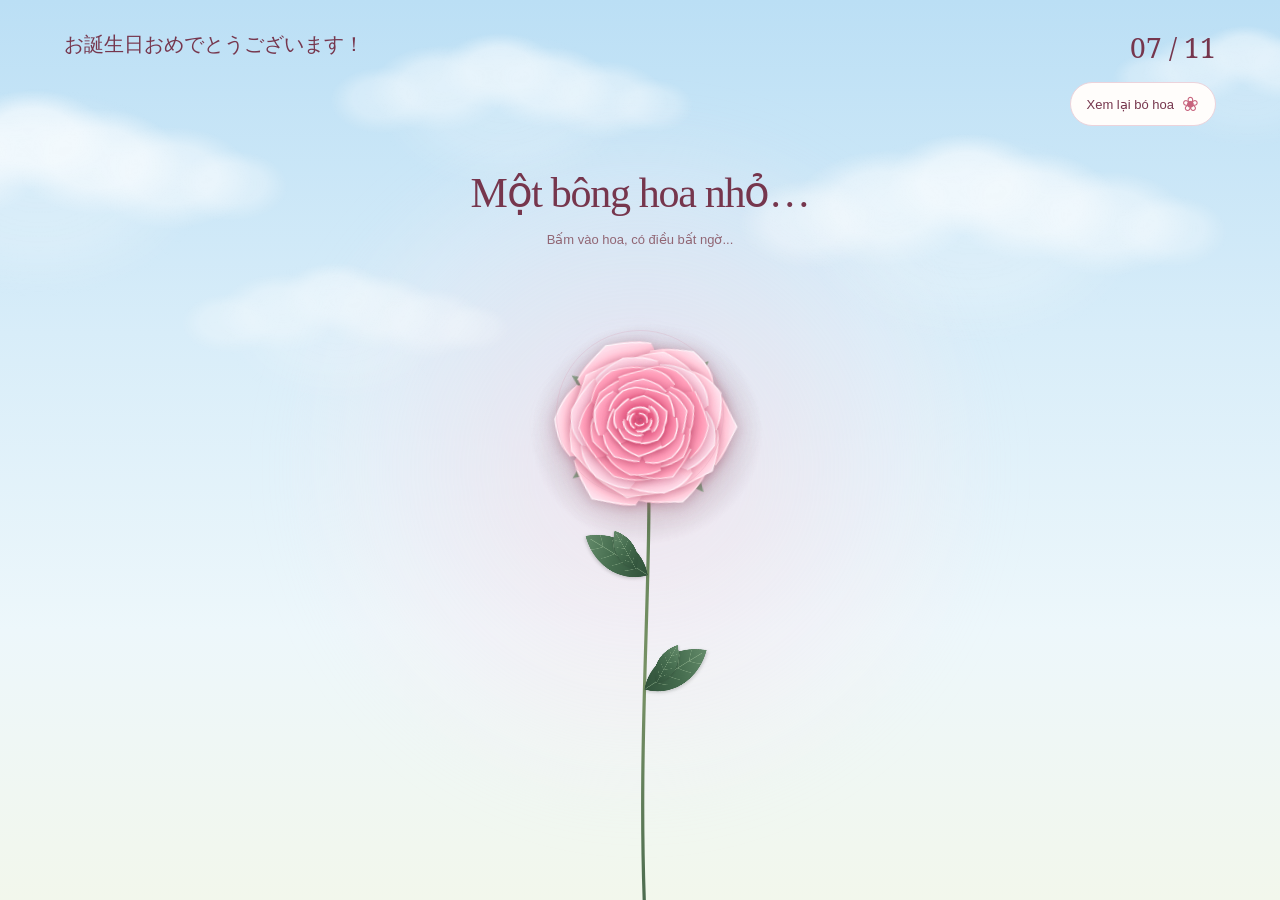
==== commit cfd62857: "update" ====
--- a/garden.html
+++ b/garden.html
@@ -530,7 +530,7 @@
       <p class="dedication">お誕生日おめでとうございます！</p>
       <div>
 
-        <p class="date"><span>05 / 11</span></p>
+        <p class="date"><span>07 / 11</span></p>
         <a class="home-link" href="./index.html">Xem lại bó hoa <span aria-hidden="true">❀</span></a>
       </div>
     </header>
@@ -551,7 +551,7 @@
     <dialog id="wishCard" aria-labelledby="cardTitle">
       <article class="letter">
         <button class="close-card" id="closeCard" type="button" aria-label="Đóng thiệp">×</button>
-        <p class="letter-date">05<span aria-hidden="true"></span>11</p>
+        <p class="letter-date">07<span aria-hidden="true"></span>11</p>
         <svg class="letter-sprig" viewBox="0 0 90 64" fill="none" aria-hidden="true">
           <path d="M45 59 Q41 40 46 21 M44 49 Q25 47 23 35 Q39 33 44 49 M44 40 Q60 39 65 28 Q51 28 44 40"
             stroke="#78947a" stroke-width="1.2" fill="#dfe9d9" />
@@ -564,11 +564,11 @@
         </svg>
         <div id="cardReading">
           <p class="recipient">Gửi <span id="cardRecipient">Vân Anh</span>,</p>
-          <h2 id="cardTitle">Chúc mừng sinh nhật Vân Anh</h2>
+          <h2 id="cardTitle">Chúc mừng sinh nhật<br>Vân Anh</h2>
           <div id="cardMessage">
-            <p class="message"><br>Tặng cậu vườn hoa ảo :)) Sinh nhật vui vẻ nhá</p>
+            <p class="message"><br>Tặng cậu vườn hoa ảo :)) Sinh nhật vui vẻ nhá<br>お誕生日おめでとうございます！</p>
           </div>
-          <p class="signature" id="cardSignature">Sori vì quên mất..</p>
+          <p class="signature" id="cardSignature">❀</p>
           <!-- <p class="signature" id="cardSignature">♡</p> -->
           <p class="recipient"><span style="font-size: 0.7em;">from </span>N<span id="cardRecipient">TT</span></p>
           <div class="letter-actions">
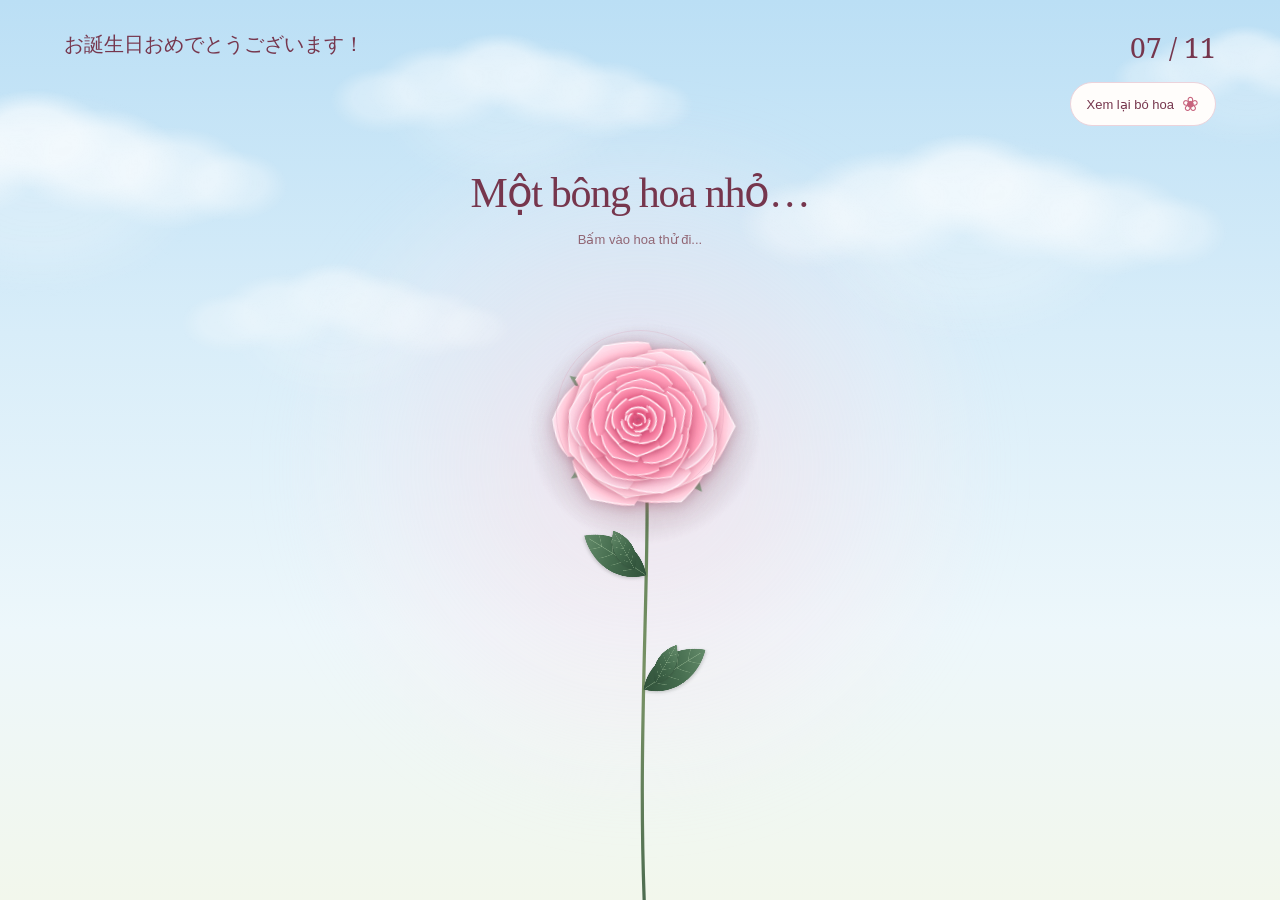
==== commit e3e58c57: "update" ====
--- a/garden.html
+++ b/garden.html
@@ -540,7 +540,7 @@
       aria-describedby="introHint"></button>
     <div class="intro" id="intro">
       <h1>Một bông hoa nhỏ…</h1>
-      <p id="introHint">Bấm vào hoa, có điều bất ngờ...</p>
+      <p id="introHint">Bấm vào hoa thử đi...</p>
     </div>
     <p class="progress" id="status" role="status" aria-live="polite" aria-atomic="true"></p>
     <nav class="garden-actions" id="actions" aria-label="Vườn hoa và thiệp" hidden>
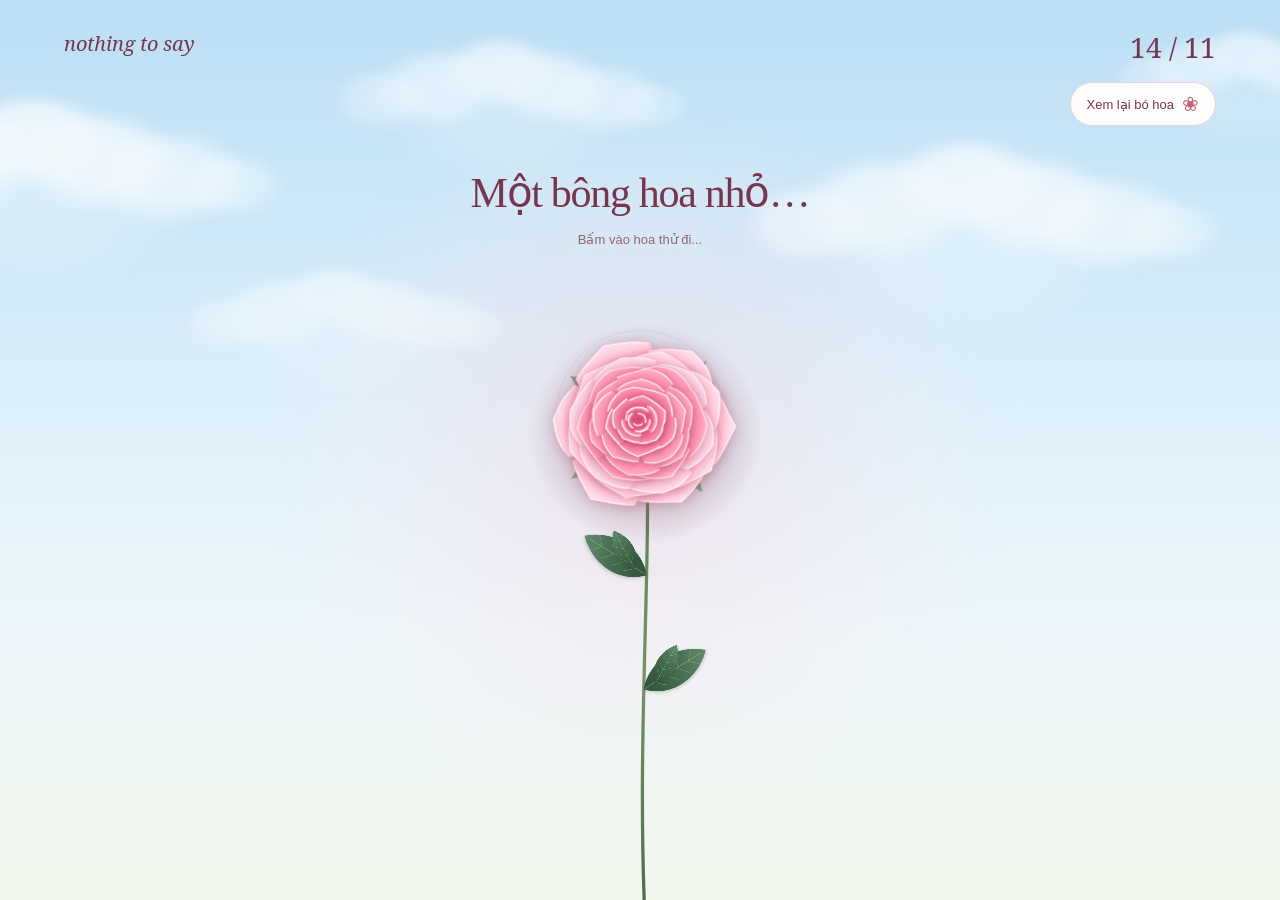
==== commit d378f1b4: "change color" ====
--- a/garden.html
+++ b/garden.html
@@ -527,10 +527,10 @@
   <main class="garden" id="garden">
 
     <header class="page-header">
-      <p class="dedication">お誕生日おめでとうございます！</p>
+      <p class="dedication">nothing to say</p>
       <div>
 
-        <p class="date"><span>07 / 11</span></p>
+        <p class="date"><span>14 / 11</span></p>
         <a class="home-link" href="./index.html">Xem lại bó hoa <span aria-hidden="true">❀</span></a>
       </div>
     </header>
@@ -551,7 +551,7 @@
     <dialog id="wishCard" aria-labelledby="cardTitle">
       <article class="letter">
         <button class="close-card" id="closeCard" type="button" aria-label="Đóng thiệp">×</button>
-        <p class="letter-date">07<span aria-hidden="true"></span>11</p>
+        <p class="letter-date">14<span aria-hidden="true"></span>11</p>
         <svg class="letter-sprig" viewBox="0 0 90 64" fill="none" aria-hidden="true">
           <path d="M45 59 Q41 40 46 21 M44 49 Q25 47 23 35 Q39 33 44 49 M44 40 Q60 39 65 28 Q51 28 44 40"
             stroke="#78947a" stroke-width="1.2" fill="#dfe9d9" />
@@ -563,10 +563,10 @@
           </g>
         </svg>
         <div id="cardReading">
-          <p class="recipient">Gửi <span id="cardRecipient">Vân Anh</span>,</p>
-          <h2 id="cardTitle">Chúc mừng sinh nhật<br>Vân Anh</h2>
+          <p class="recipient">Gửi <span id="cardRecipient">...</span>,</p>
+          <h2 id="cardTitle">#######</h2>
           <div id="cardMessage">
-            <p class="message"><br>Tặng cậu vườn hoa ảo :)) Sinh nhật vui vẻ nhá<br>お誕生日おめでとうございます！</p>
+            <p class="message"><br>nothing to say</p>
           </div>
           <p class="signature" id="cardSignature">❀</p>
           <!-- <p class="signature" id="cardSignature">♡</p> -->
--- a/style.css
+++ b/style.css
@@ -14,7 +14,12 @@
 [hidden] { display: none !important; }
 html, body { margin: 0; min-width: 320px; min-height: 100%; }
 body {
-  background: radial-gradient(ellipse at 50% 46%, #fffdfd 0%, #fff9fa 47%, #fcecf1 100%);
+  background: radial-gradient(
+    ellipse at 50% 46%,
+    #F4FAFF 5%,
+    #F4FAFF 47%,
+    #DCEFFC 100%
+  );
   -webkit-tap-highlight-color: transparent;
 }
 button, input, textarea { font: inherit; }
@@ -35,7 +40,7 @@
   min-height: 44px; padding: 10px 16px; border: 1px solid var(--line); border-radius: 24px;
   background: var(--paper); color: var(--ink); font-size: 13px; text-decoration: none;
 }
-.garden-link:hover { background: #fae7ef; }
+.garden-link:hover { background: #e7f4fa; }
 .garden-link span { color: var(--rose); font-size: 20px; line-height: 1; }
 .gift-layout {
   width: min(100%, 1040px); margin-inline: auto;
@@ -50,7 +55,7 @@
   background: var(--paper); color: var(--ink); font-size: 13px; text-decoration: none;
   margin-top: 10px;
 }
-.home-link:hover { background: #fae7ef; }
+.home-link:hover { background: #81d4e7; }
 .home-link span { color: var(--rose); font-size: 20px; line-height: 1; }
 .gift-layout {
   width: min(100%, 1040px); margin-inline: auto;
@@ -68,7 +73,7 @@
   box-shadow: 0 14px 40px #76364d10, 0 2px 7px #76364d08;
   transform-origin: top left;
 }
-.portrait-photo { overflow: hidden; aspect-ratio: 3 / 4; background: #f3e4e5; }
+.portrait-photo { overflow: hidden; aspect-ratio: 3 / 4; background: #e4e8f3; }
 .portrait-photo img { display: block; width: 100%; height: 100%; object-fit: cover; object-position: center; }
 .portrait-card figcaption { padding: 19px 6px 20px; text-align: center; }
 .portrait-dedication { display: block; font: italic clamp(16px, 1.6vw, 21px)/1.45 "Palatino Linotype", Georgia, serif; text-wrap: pretty; }
@@ -104,18 +109,21 @@
 }
 .envelope {
   position: relative; display: block; width: 106px; height: 72px; margin: 0 auto 12px;
-  background: #f5d9e2; border: 1px solid #e3b5c4; border-radius: 2px 2px 5px 5px;
-  box-shadow: 0 8px 18px #76364d18;
+  background: #CDEAFF;
+  border: 1px solid #A9D5ED;
+  border-radius: 2px 2px 5px 5px;
+  box-shadow: 0 8px 18px rgba(22, 78, 138, 0.12);
 }
 .envelope::before {
   content: ''; position: absolute; inset: 0; z-index: 2;
-  background: linear-gradient(32deg, #f9e6ec 49%, transparent 50%) left / 51% 100% no-repeat,
-              linear-gradient(-32deg, #f5dfe7 49%, transparent 50%) right / 51% 100% no-repeat;
+  background: linear-gradient(32deg, #EAF7FF 49%, transparent 50%) left / 51% 100% no-repeat,
+              linear-gradient(-32deg, #DCEFFC 49%, transparent 50%) right / 51% 100% no-repeat;
   border-radius: inherit;
 }
 .envelope::after {
   content: ''; position: absolute; inset: -1px -1px 0; z-index: 3;
-  background: #fcebf0; clip-path: polygon(0 0, 100% 0, 50% 61%);
+  background: #F8FFFF;
+  clip-path: polygon(0 0, 100% 0, 50% 61%);
   transform-origin: top; transition: transform .4s ease;
 }
 .envelope-letter {
@@ -126,7 +134,7 @@
 }
 .envelope-seal {
   position: absolute; left: calc(50% - 12px); top: 28px; z-index: 4;
-  width: 24px; height: 24px; border-radius: 50%; background: #b85575;
+  width: 24px; height: 24px; border-radius: 50%; background: #4b8dea;
   color: #fff6f8; font: 19px/24px Georgia, serif; box-shadow: 0 2px 3px #76364d22;
 }
 .envelope-caption, .envelope-action { display: block; font-size: 11px; line-height: 1.5; }
